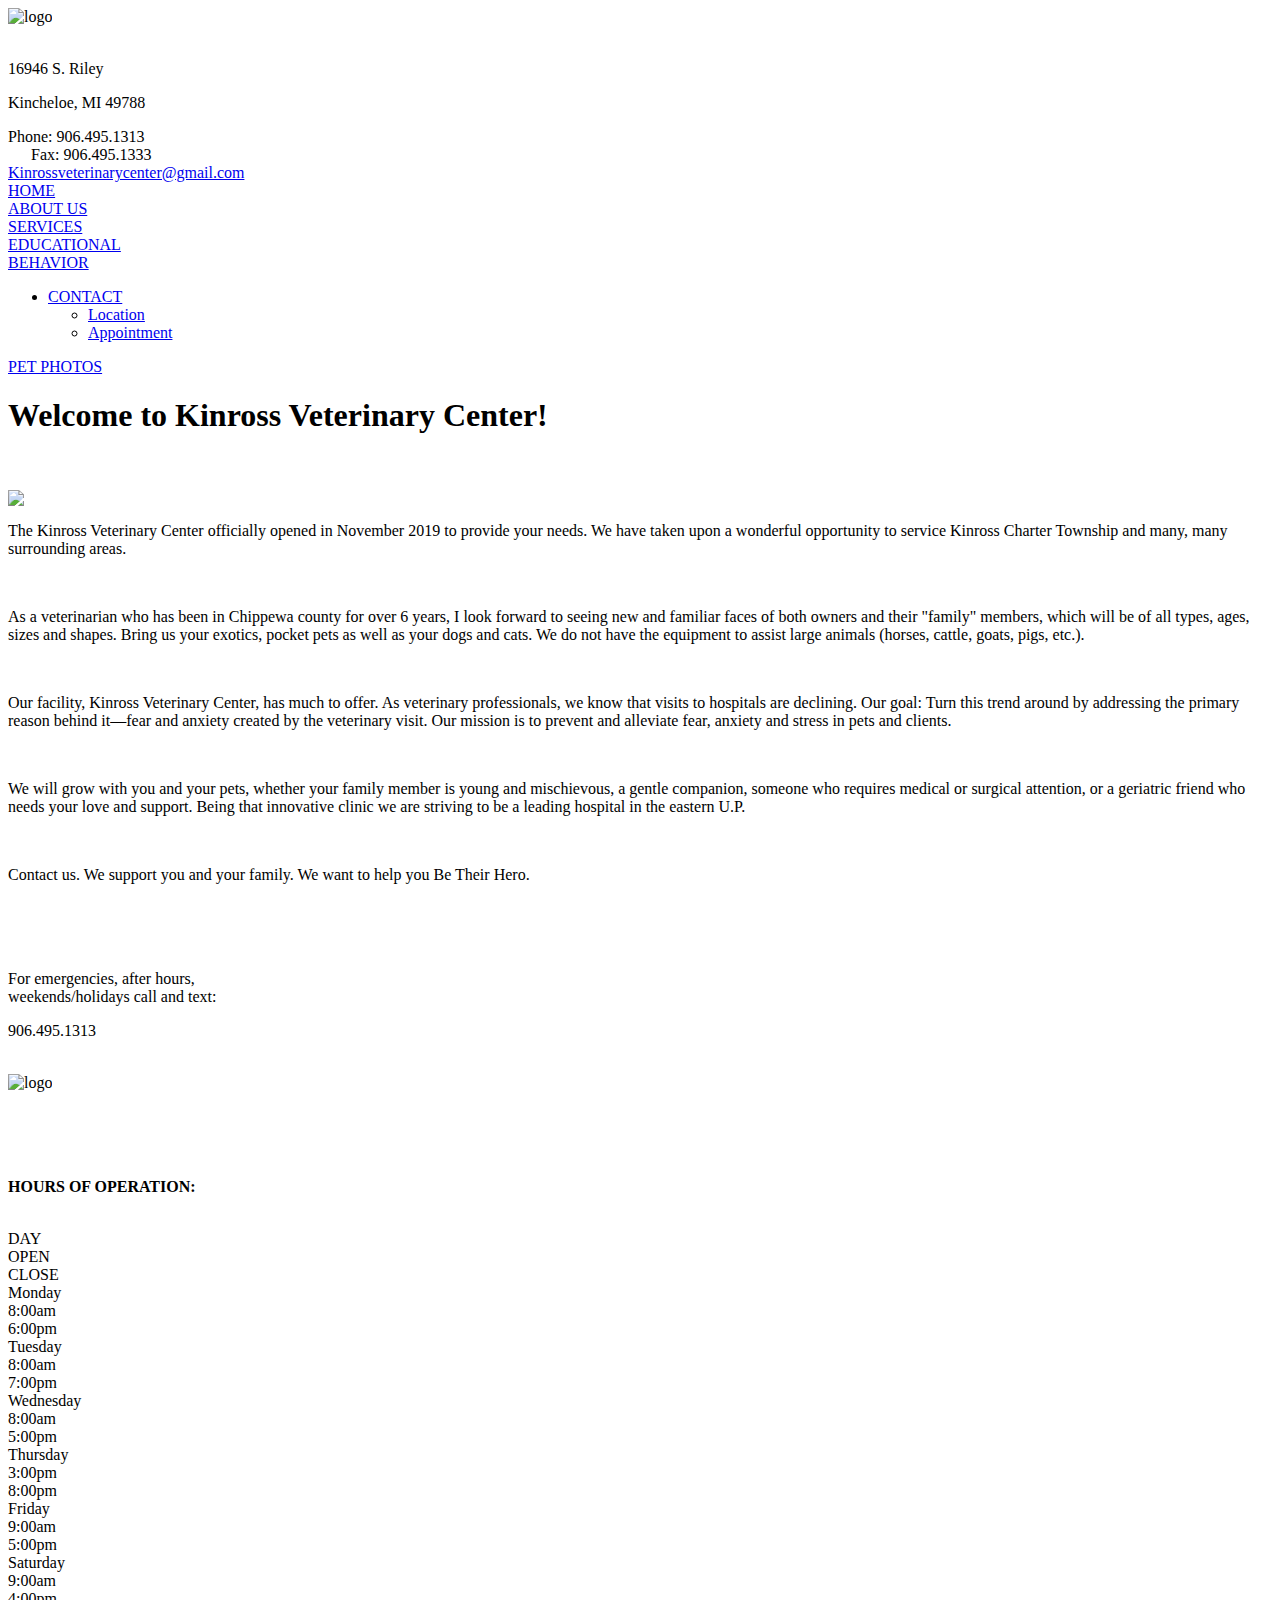
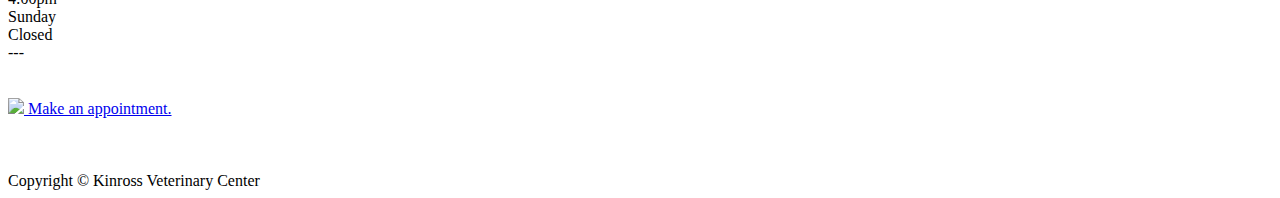
==== index.html @ 534ea6b4 "Add files via upload" ====
<!DOCTYPE html PUBLIC "-//W3C//DTD XHTML 1.0 Transitional//EN" "http://www.w3.org/TR/xhtml1/DTD/xhtml1-transitional.dtd">
<html xmlns="http://www.w3.org/1999/xhtml">
<head>
<meta name="keywords" content="veterinary, clinic, pets, dog, cat, Kinross Veterinary Center, Kincheloe, Michigan, Valerie Chadwick">
<meta http-equiv="Content-Type" content="text/html; charset=utf-8" />
<title>Kinross Veterinary Center</title>

<meta name="viewport" content="width=device-width, initial-scale=1.0">



<link href="assets/css/kinrossstyle5.css" rel="stylesheet" type="text/css">
<script src="SpryAssets/SpryMenuBar.js" type="text/javascript"></script>
<link href="SpryAssets/SpryMenuBarHorizontal6.css" rel="stylesheet" type="text/css" />
<link href="assets/css/coupon2.css" rel="stylesheet" type="text/css">
</head>


<body>

<div class="headcont">
	<div class="maincol"><div class="banner"><img src="assets/gfx/logo.jpg" alt="logo" class="banner" /></div><br>
	</div>
	<div class="rightcol">
    	<div class="rightcolcontact">
      <p class="address">16946 S. Riley</p>
	  <p class="address">Kincheloe, MI 49788</p>
	  Phone:  906.495.1313<br />
<img src="assets/gfx/spacer.png" style="width:23px; height:5px" />Fax: 906.495.1333<br />
<a href="mailto:Kinrossveterinarycenter@gmail.com" class="email">Kinrossveterinarycenter@gmail.com</a><br />
		</div>
	</div>
</div>

<!--------------MENU------------------------>

<div class="menubar">
  <div class='menucont'>
      <div class='menuitemactive'><a href='index.html' class="menu">HOME</a></div>
      <div class='menuitem'><a href='aboutus.html' class="menu">ABOUT US</a></div>
      <div class='menuitem'><a href='services.html' class="menu">SERVICES</a></div>
      <div class='menuitem'><a href='educational.html' class="menu"><span style="letter-spacing: 0px">EDUCATIONAL</span></a></div>
      <div class='menuitem'><a href='behavior.html' class="menu">BEHAVIOR</a></div>
        <div class="menuitemspry">
      <ul id="MenuBar1" class="MenuBarHorizontal">
        <li><a class="MenuBarItemSubmenu" href="contact.html">CONTACT</a>
          <ul>
            <li><a href="contact.html">Location</a></li>
            <li><a href="appointment.html">Appointment</a></li>
          </ul>
        </li>
      </ul>
  </div>
  <div class='menuitem'><a href='petphotos.html' class="menu">PET PHOTOS</a></div>
      <!--<div class='menuitem'><a href='donate.html' class="menu">DONATE</a></div>-->
      </div>
</div>
<div class="clear"></div>

<!-------------------BODY-------------------------->

<div class="bodycont">
	<div class="maincol">
    	<div class="maincontent">
    
    	<h1>Welcome to Kinross Veterinary Center!</h1>
    	<p>&nbsp;</p>
    	<img src="assets/gfx/pagephotos/img8_clerance.jpg" class="pageimage" />
                <p class="main">The Kinross Veterinary Center officially opened in November 2019 to provide your needs.  We have taken upon a wonderful opportunity to service Kinross Charter Township and many, many surrounding areas.</p>
      <p class="main">&nbsp;</p>

		<p class="main">As a veterinarian who has been in Chippewa county for over 6 years, I look forward to seeing new and familiar faces of both owners and their "family" members, which will be of all types, ages, sizes and shapes.  Bring us your exotics, pocket pets as well as your dogs and cats.  We do not have the equipment to assist large animals (horses, cattle, goats, pigs, etc.).</p>
		<p class="main">&nbsp;</p>
      <p class="main">Our facility, Kinross Veterinary Center, has much to offer. As veterinary professionals, we know that visits to  hospitals are declining. Our goal: Turn this trend around by addressing the primary reason behind it—fear and anxiety created by the veterinary visit.  Our mission is to prevent and alleviate fear, anxiety and stress in pets and clients.</p>
      <p class="main">&nbsp;</p>
      <p class="main">We will grow with you and your pets, whether your family member is young and mischievous, a gentle companion, someone who requires medical or surgical attention, or a geriatric friend who needs your love and support.  Being that innovative clinic we are striving to be a leading hospital in the eastern U.P. </p>
      <p class="main">&nbsp;</p>
      <p class="main">Contact us.  We support you and your family.  We want to help you Be Their Hero.</p>
        
    	</div>
                <br />
                <br />
		<div class="mainspacer">
                <br />
		</div>

        <div class="eminfo">
          	<p class="em">For emergencies, after hours, <br />
            weekends/holidays call and text:</p> 
            <p class="emphone">906.495.1313</p> <br />

            <img src="assets/gfx/logo2.jpg" alt="logo" class="logo2" /></p>
        </div>
		<div class="mainspacer">
        	<br />


		</div>
 </div>
    <!-------------------BODY RIGHT COLUMN-------------------------->
	<div class="rightcol">
		<div class="mainspacer">
                <br />
                <br />
		</div>
    	<div class="hours">
        <p style="font-weight:bold;">HOURS OF OPERATION:</p> 
        <br />
		  <div class="hourhead1">DAY</div>
          <div class="hourhead2">OPEN</div>
          <div class="hourhead2">CLOSE</div>
            
          <div class="hourbod1">Monday</div>
          <div class="hourbod2">8:00am</div>
          <div class="hourbod2">6:00pm</div>
          
          <div class="hourbod1">Tuesday</div>
          <div class="hourbod2">8:00am</div>
          <div class="hourbod2">7:00pm</div>
          
          <div class="hourbod1">Wednesday</div>
          <div class="hourbod2">8:00am</div>
          <div class="hourbod2">5:00pm</div>
          
          <div class="hourbod1">Thursday</div>
          <div class="hourbod2">3:00pm</div>
          <div class="hourbod2">8:00pm</div>
          
          <div class="hourbod1">Friday</div>
          <div class="hourbod2">9:00am</div>
          <div class="hourbod2">5:00pm</div>
          
          <div class="hourbod1">Saturday</div>
          <div class="hourbod2">9:00am</div>
          <div class="hourbod2">4:00pm</div>
          
          <div class="hourbod1">Sunday</div>
          <div class="hourbod3">Closed</div>
          <div class="hourbod3">---</div>

          
    	</div>
        <br /><br />

<div class="hours">
        	<a href="appointment.html"><img src="assets/gfx/calendaricon.png" /> Make an appointment.</a>
        </div>
        
      <div class="mainspacer">    
        <br />
        <!---
</div><br />
<div class="coupbg">

<div class=couponhead><!- - - - Change heading below - - - ->

Heartworm Season Sale!

</div>
<br />
<span class="coup"><!- - - - CHANGE BODY COPY BELOW - - - ->

Call by 4/21 to schedule an appt. on or before 5/5 to receive 


</span>

<span class="couppercent"><!- - - - CHANGE PERCENT INFO BELOW - - - ->

10%

</span>
<span class="couppercent2">

OFF 

</span>
<br />
<span class="coup"><!- - - - CHANGE BODY COPY BELOW - - - ->


K9 heartworm testing and/or 10% off cat wellness exam. Each will receive 1st dose of heartworm preventative free.

</span>
    <br /><br/>
    <img src="assets/gfx/couponlogo.jpg" alt="logo" class="logo2" />
    	</div>
        
        ----------->
<div class="mainspacer">    
      <br /><br />
</div>
	</div>
</div>
<!------------------FOOTER------------------------->
    <div class='foot'>
		Copyright © Kinross Veterinary Center
    </div>
<script type="text/javascript">
var MenuBar1 = new Spry.Widget.MenuBar("MenuBar1", {imgDown:"SpryAssets/SpryMenuBarDownHover.gif", imgRight:"SpryAssets/SpryMenuBarRightHover.gif"});
    </script>
</body>
</html>
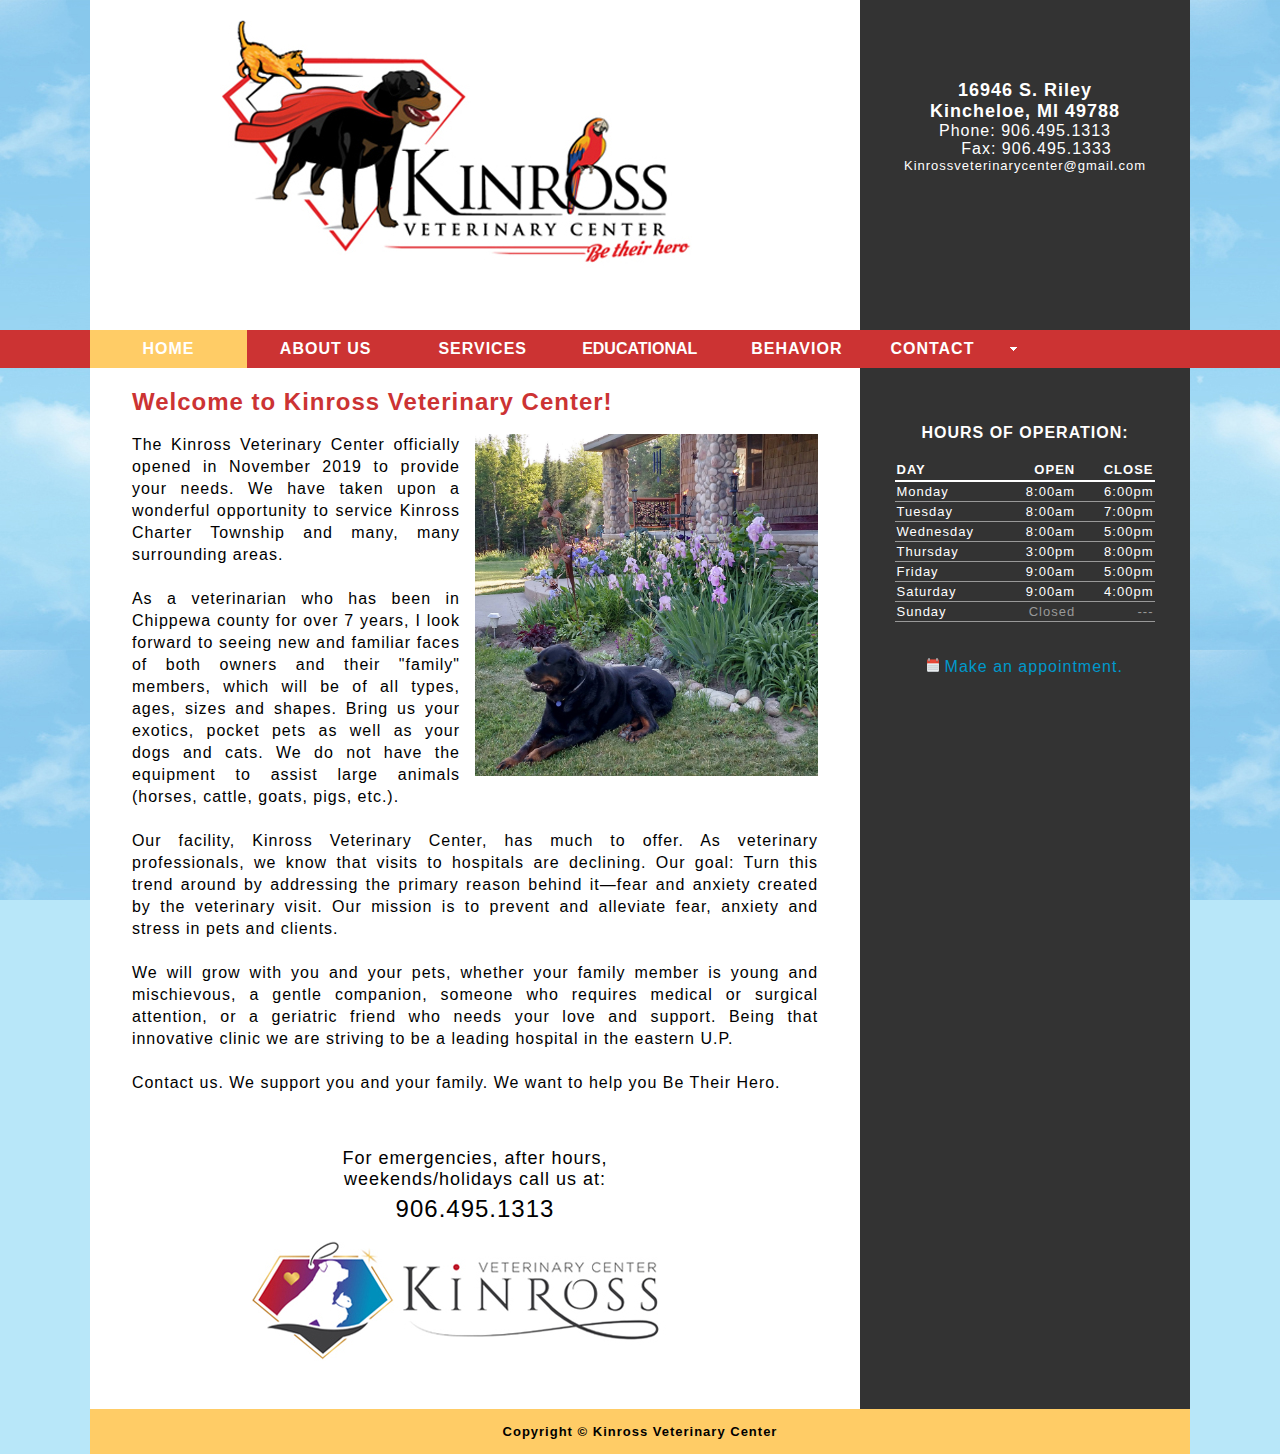
==== commit 8962a40c: "Add files via upload" ====
--- a/index.html
+++ b/index.html
@@ -51,7 +51,7 @@
         </li>
       </ul>
   </div>
-  <div class='menuitem'><a href='petphotos.html' class="menu">PET PHOTOS</a></div>
+
       <!--<div class='menuitem'><a href='donate.html' class="menu">DONATE</a></div>-->
       </div>
 </div>
@@ -65,11 +65,11 @@
     
     	<h1>Welcome to Kinross Veterinary Center!</h1>
     	<p>&nbsp;</p>
-    	<img src="assets/gfx/pagephotos/img8_clerance.jpg" class="pageimage" />
+    	<img src="assets\gfx\gallery\img004.png" class="pageimage" />
                 <p class="main">The Kinross Veterinary Center officially opened in November 2019 to provide your needs.  We have taken upon a wonderful opportunity to service Kinross Charter Township and many, many surrounding areas.</p>
       <p class="main">&nbsp;</p>
 
-		<p class="main">As a veterinarian who has been in Chippewa county for over 6 years, I look forward to seeing new and familiar faces of both owners and their "family" members, which will be of all types, ages, sizes and shapes.  Bring us your exotics, pocket pets as well as your dogs and cats.  We do not have the equipment to assist large animals (horses, cattle, goats, pigs, etc.).</p>
+		<p class="main">As a veterinarian who has been in Chippewa county for over 7 years, I look forward to seeing new and familiar faces of both owners and their "family" members, which will be of all types, ages, sizes and shapes.  Bring us your exotics, pocket pets as well as your dogs and cats.  We do not have the equipment to assist large animals (horses, cattle, goats, pigs, etc.).</p>
 		<p class="main">&nbsp;</p>
       <p class="main">Our facility, Kinross Veterinary Center, has much to offer. As veterinary professionals, we know that visits to  hospitals are declining. Our goal: Turn this trend around by addressing the primary reason behind it—fear and anxiety created by the veterinary visit.  Our mission is to prevent and alleviate fear, anxiety and stress in pets and clients.</p>
       <p class="main">&nbsp;</p>
@@ -86,7 +86,7 @@
 
         <div class="eminfo">
           	<p class="em">For emergencies, after hours, <br />
-            weekends/holidays call and text:</p> 
+            weekends/holidays call us at:</p> 
             <p class="emphone">906.495.1313</p> <br />
 
             <img src="assets/gfx/logo2.jpg" alt="logo" class="logo2" /></p>
--- a/assets/css/kinrossstyle5.css
+++ b/assets/css/kinrossstyle5.css
@@ -0,0 +1,404 @@
+@charset "UTF-8";
+
+* {
+  margin: 0;
+  padding: 0;
+}
+
+ .text {
+-moz-box-sizing:border-box;
+-webkit-box-sizing:border-box;
+box-sizing:border-box;
+}
+
+.mapcenter {
+	min-width: 340px;
+	width: 90%;
+	margin-left: auto;
+	margin-right: auto;
+	}
+
+body {
+	letter-spacing: 1px;
+	background-position: static;
+	background-attachment: fixed;
+	background-image: url('../gfx/bg2.jpg');
+	background-color:#b8e7f9;
+	background-repeat: repeat;
+	margin: 0px;
+	padding: 0px;
+	font-family: Arial, Helvetica, sans-serif;
+	color: #000000;
+	font-weight: normal;
+}
+
+img {
+	border: 0px;
+	}
+
+div.clear {
+	clear: both;	
+}
+
+
+* {
+  box-sizing: border-box;
+}
+/*HEADER----------------------------------------*/
+.headcont {
+	position: relative;
+	height: 330px;
+	width:80%;
+	max-width: 1100px;
+	min-width: 1100px;
+	margin-left: auto;
+	margin-right: auto;
+	background-color: #333333;
+}
+
+.maincol {
+	background-color:#ffffff;
+	padding:20px;
+	float:left;
+	width:70%;
+	min-height:100%;
+}
+.rightcol {
+	min-height:100%;
+	background-color:#333333;
+	padding:20px;
+	float:left;
+	width:30%;
+	color: #ffffff;
+}
+.rightcolcontact {
+	margin-top: 40px;
+	padding:20px;
+	float:left;
+	width:100%;
+	color: #ffffff;
+	text-align: center;
+	}
+div.banner{
+	display:block;
+	position:relative;
+	width: 70%;
+	height: auto;
+	margin-left: auto;
+	margin-right: auto;
+
+}
+img.banner {
+	display: block;
+	max-width: 100%; 
+	height: auto; 
+}
+.centerff {
+	margin-top: 40px;
+	width: 175px;
+	margin-right: auto;
+	margin-left: auto;
+	}
+
+p.address {
+	font-size: large;
+	font-weight: bold;
+	letter-spacing: 1px;
+}
+
+/*LINKS-----------------------------------*/
+
+a:link {
+    color: #0099cc;
+	text-decoration: none;
+}
+
+
+a:visited {
+    color: #0099cc;
+	text-decoration: none;
+}
+
+
+a:hover {
+    color: #33ccff;
+	text-decoration: none;
+}
+
+
+a:active {
+    color: #0099cc;
+	text-decoration: none;
+}
+
+a.email:link {
+    color: #ffffff;
+	text-decoration: none;
+	font-size: small;
+}
+
+
+a.email:visited {
+    color: #ffffff;
+	text-decoration: none;
+}
+
+
+a.email:hover {
+    color: #33ccff;
+	text-decoration: none;
+}
+
+
+a.email:active {
+    color: #ffffff;
+	text-decoration: none;
+}
+
+
+
+/*BODY----------------------------------------*/
+.bodycont {
+	height: 25%;
+	width:80%;
+	max-width: 1100px;
+	min-width: 1100px;
+	margin-left: auto;
+	margin-right: auto;
+	background-color: #333333;
+	overflow: auto;
+}
+
+.maincontent {
+	width: 94%;
+	margin-left: auto;
+	margin-right: auto;
+	
+}
+.eminfo {
+	margin-left: auto;
+	margin-right: auto;
+	text-align:center;
+}
+.logo2 {
+
+	max-width: 450px;
+	display: inline;
+}
+.pageimage {
+	display: block;
+	float: right;
+	width: 50%;
+	margin-left: 15px;
+	}
+.pageimage2 {
+	display: block;
+	float: left;
+	width: 50%;
+	margin-right: 15px;
+	}
+bio {
+	overflow: auto;
+	}
+.bioimage {
+	display: block;
+	float: left;
+	width: 50%;
+	margin-right: 15px;
+	}
+.donate {
+	display: inline;	
+}
+.galleryimage {
+	width: 20%;
+	height: auto;	
+}
+.hours {
+	overflow: auto;
+	width: 90%;
+	margin-left: auto;
+	margin-right: auto;
+	text-align: center;
+	}
+.hourhead1 {
+	padding: 2px;
+	border-style: solid;
+	border-bottom-width: 2px;
+	border-right-width: 0px;
+	border-left-width: 0px;
+	border-top-width: 0px;
+	border-color: #ffffff;
+	float: left;
+	width: 40%;
+	text-align: left;
+	font-weight: bold;
+	font-size: small;
+	height: 22px;
+	}
+.hourhead2 {
+	padding: 2px;
+	border-style: solid;
+	border-bottom-width: 2px;
+	border-right-width: 0px;
+	border-left-width: 0px;
+	border-top-width: 0px;
+	border-color: #ffffff;
+	float: left;
+	width: 30%;
+	text-align: right;
+	font-weight: bold;
+	font-size: small;
+	height: 22px;
+	}
+.hourbod1 {
+	padding: 2px;
+	border-style: solid;
+	border-bottom-width: 1px;
+	border-right-width: 0px;
+	border-left-width: 0px;
+	border-top-width: 0px;
+	border-color: #999;
+	float: left;
+	width: 40%;
+	text-align: left;
+	font-size: small;
+	height: 20px;
+	}
+.hourbod2 {
+	padding: 2px;
+	border-style: solid;
+	border-bottom-width: 1px;
+	border-right-width: 0px;
+	border-left-width: 0px;
+	border-top-width: 0px;
+	border-color: #999;
+	float: left;
+	width: 30%;
+	text-align: right;
+	font-size: small;
+	height: 20px;
+	}
+.hourbod3 {
+	padding: 2px;
+	border-style: solid;
+	border-bottom-width: 1px;
+	border-right-width: 0px;
+	border-left-width: 0px;
+	border-top-width: 0px;
+	border-color: #999;
+	float: left;
+	width: 30%;
+	text-align: right;
+	color: #999;
+	font-size: small;
+	height: 20px;
+	}
+nl {
+	width: 50px;
+	overflow: auto;
+
+}
+/*BODY text----------------------------------------*/
+
+h1 {
+	color: #cc3333;
+	font-size: x-large;
+}
+
+h2 {
+	color: #000000;
+	font-size: large;
+	font-weight: bold;
+}
+
+h3 {
+	color: #ffffff;
+	font-size: medium;
+}
+
+p.main{
+	font-size: medium;
+	text-align: justify;
+	line-height: 22px;
+	letter-spacing: 1px;
+}
+
+p.sb{
+	color: #ffffff;
+	font-size: medium;
+	text-align: justify;
+	line-height: 18px;
+	letter-spacing: 0px;
+}
+
+p.em {
+	font-size: large;
+	line-heigh: 22px;
+	letter-spacing: 1px;
+	margin-bottom: 5px;
+}
+
+p.emphone {
+	font-size: x-large;
+	}
+
+/*foot----------------------------------------*/
+
+.foot {
+	text-align:center;
+	padding:15px;
+	width: 100%;
+	float:left;	
+	background-color:#ffcc66;
+	min-width: 1100px;
+	font-size: small;
+	font-weight: bold;
+	}
+
+
+
+/*-------------------------RESIZE MEDIA QUERY*/
+
+/*Use a media query to add a break point at 800px:*/
+@media (max-width:800px) {
+	.headcont, .maincol, .rightcol, .bodycont, .foot, .menubar {
+		width:100%;
+		min-width: 350px;
+	  }
+	  .newsletter, .maincontent {
+		width: 95%;  
+	  }
+	  .maincol, .rightcol {
+		padding-left: 0px;  
+		padding-right: 0px;
+	  }
+	.headcont{
+		height: auto;
+	}
+	
+	.rightcolcontact {
+		margin:0px;	
+		padding: 0px;
+	}
+	.centerff {
+		margin-top: 15px;
+	}
+	.mainspacer {
+		height: 0px;
+		width: 0px;
+		overflow: hidden;	
+	}
+	.logo2 {
+		width: 70%;	
+	}
+}
+
+@media (max-width:550px) {
+	.pageimage, .pageimage2, .bioimage {
+		width:100%;
+		margin-bottom: 10px;
+		margin-left: auto;
+		margin-right: auto;
+	  }
+
+}
--- a/SpryAssets/SpryMenuBarHorizontal6.css
+++ b/SpryAssets/SpryMenuBarHorizontal6.css
@@ -0,0 +1,358 @@
+@charset "UTF-8";
+
+/* SpryMenuBarHorizontal.css - version 0.6 - Spry Pre-Release 1.6.1 */
+
+/* Copyright (c) 2006. Adobe Systems Incorporated. All rights reserved. */
+
+/*******************************************************************************
+
+ LAYOUT INFORMATION: describes box model, positioning, z-order
+
+ *******************************************************************************/
+
+/*MENU----------------------------------------*/
+.menubar {
+	font-weight: bold;
+	float: left;
+	width:100%;
+	background-color:#cc3333;
+	
+}
+.menucont {
+	background-color:#cc3333;
+	width:80%;
+	max-width: 1100px;
+	min-width: 1100px;
+	margin-left: auto;
+	margin-right: auto;
+}
+.menuitem {
+	margin: 0px;
+	padding:10px;
+	width: 14.28%;
+	float:left;
+	text-align:center;
+	}
+.menuitemactive {
+	text-align:center;
+	padding:10px;
+	width: 14.28%;
+	float:left;	
+	background-color:#ffcc66;
+}
+.menuitemspry {
+	margin: 0px;
+	padding:0px;
+	width: 14.28%;
+	float:left;
+	text-align:center;
+}
+.menuitemactivehidden {
+	position: absolute;
+	left: -100px;
+    top: -150px;
+	width: 0px;
+	overflow: hidden;
+}
+a.menu:link {
+    color: #ffffff;
+	text-decoration: none;
+}
+
+a.menu:visited {
+    color: #ffffff;
+	text-decoration: none;
+}
+
+
+a.menu:hover {
+    color: #ffcc66;
+	text-decoration: none;
+}
+
+
+a.menu:active {
+    color: #ffffff;
+	text-decoration: none;
+}
+
+/* The outermost container of the Menu Bar, an auto width box with no margin or padding */
+ul.MenuBarHorizontal
+{
+	margin: 0;
+	padding: 0;
+	list-style-type: none;
+	font-size: medium;
+	cursor: default;
+	width: auto;
+}
+ul.MenuBarHorizontal2
+{
+	margin: 0;
+	padding: 0;
+	list-style-type: none;
+	font-size: medium;
+	cursor: default;
+	width: auto;
+}
+/* Set the active Menu Bar with this class, currently setting z-index to accomodate IE rendering bug: http://therealcrisp.xs4all.nl/meuk/IE-zindexbug.html */
+ul.MenuBarActive
+{
+	z-index: 1000;
+}
+/* Menu item containers, position children relative to this container and are a fixed width */
+ul.MenuBarHorizontal li, ul.MenuBarHorizontal2 li
+{
+	margin: 10;
+	padding: 10;
+	list-style-type: none;
+	font-size: 100%;
+	position: relative;
+	text-align: left;
+	cursor: pointer;
+	width: 100%;
+	float: left;
+
+}
+/* Submenus should appear below their parent (top: 0) with a higher z-index, but they are initially off the left side of the screen (-1000em) */
+ul.MenuBarHorizontal ul, ul.MenuBarHorizontal2 ul
+{
+	margin: 0;
+	padding: 0;
+	list-style-type: none;
+	font-size: 100%;
+	z-index: 1020;
+	cursor: default;
+	width: 100%;
+	position: absolute;
+	left: -1000em;
+}
+/* Submenu that is showing with class designation MenuBarSubmenuVisible, we set left to auto so it comes onto the screen below its parent menu item */
+ul.MenuBarHorizontal ul.MenuBarSubmenuVisible, ul.MenuBarHorizontal2 ul.MenuBarSubmenuVisible
+{
+	left: auto;
+}
+/* Menu item containers are same fixed width as parent */
+ul.MenuBarHorizontal ul li, ul.MenuBarHorizontal2 ul li
+{
+	width: 100%;
+}
+/* Submenus should appear slightly overlapping to the right (95%) and up (-5%) */
+ul.MenuBarHorizontal ul ul, ul.MenuBarHorizontal2 ul ul
+{
+	position: absolute;
+	margin: -5% 0 0 95%;
+}
+/* Submenu that is showing with class designation MenuBarSubmenuVisible, we set left to 0 so it comes onto the screen */
+ul.MenuBarHorizontal ul.MenuBarSubmenuVisible ul.MenuBarSubmenuVisible, ul.MenuBarHorizontal2 ul.MenuBarSubmenuVisible ul.MenuBarSubmenuVisible
+{
+	left: auto;
+	top: 0;
+}
+
+
+/*******************************************************************************
+
+ DESIGN INFORMATION: describes color scheme, borders, fonts
+
+ *******************************************************************************/
+
+/* Submenu containers have borders on all sides */
+ul.MenuBarHorizontal ul, ul.MenuBarHorizontal2 ul
+{
+	border: 1px solid #C33;
+}
+/* Menu items are a light gray block with padding and no text decoration */
+ul.MenuBarHorizontal a, ul.MenuBarHorizontal2 a
+{
+	display: block;
+	cursor: pointer;
+	background-color: #C33;
+	padding: 10px 15px;
+	color: #ffffff;
+	text-decoration: none;
+}
+ul.MenuBarHorizontal a.contact1, ul.MenuBarHorizontal2 a.contact1
+{
+	display: block;
+	cursor: pointer;
+	background-color: #ffcc66;
+	padding: 10px 15px;
+	color: #333333;
+	text-decoration: none;
+}
+/* Menu items that have mouse over or focus have a blue background and white text */
+ul.MenuBarHorizontal a:hover, ul.MenuBarHorizontal a:focus, ul.MenuBarHorizontal2 a:hover, ul.MenuBarHorizontal2 a:focus
+{
+	background-color: #C33;
+	color: #ffcc66;
+}
+/* Menu items that are open with submenus are set to MenuBarItemHover with a blue background and white text */
+ul.MenuBarHorizontal a.MenuBarItemHover, ul.MenuBarHorizontal a.MenuBarItemSubmenuHover, ul.MenuBarHorizontal a.MenuBarSubmenuVisible, ul.MenuBarHorizontal2 a.MenuBarItemHover, ul.MenuBarHorizontal2 a.MenuBarItemSubmenuHover, ul.MenuBarHorizontal2 a.MenuBarSubmenuVisible
+{
+	background-color: #C33;
+	color: #ffcc66;
+}
+
+/*******************************************************************************
+
+ SUBMENU INDICATION: styles if there is a submenu under a given menu item
+
+ *******************************************************************************/
+
+/* Menu items that have a submenu have the class designation MenuBarItemSubmenu and are set to use a background image positioned on the far left (95%) and centered vertically (50%) */
+ul.MenuBarHorizontal a.MenuBarItemSubmenu
+{
+	background-image: url(SpryMenuBarDown.gif);
+	background-repeat: no-repeat;
+	background-position: 90% 50%;
+}
+ul.MenuBarHorizontal2 a.MenuBarItemSubmenu
+{
+	background-image: url(SpryMenuBarDown2.gif);
+	background-repeat: no-repeat;
+	background-position: 90% 50%;
+}
+
+ul.MenuBarHorizontal ul a.MenuBarItemSubmenu, ul.MenuBarHorizontal2 ul a.MenuBarItemSubmenu
+{
+	background-image: url(SpryMenuBarRight.gif);
+	background-repeat: no-repeat;
+	background-position: 90% 50%;
+}
+
+
+ul.MenuBarHorizontal a.MenuBarItemSubmenuHover, ul.MenuBarHorizontal2 a.MenuBarItemSubmenuHover
+{
+	background-image: url(SpryMenuBarDownHover.gif);
+	background-repeat: no-repeat;
+	background-position: 90% 50%;
+}
+
+ul.MenuBarHorizontal ul a.MenuBarItemSubmenuHover, ul.MenuBarHorizontal2 ul a.MenuBarItemSubmenuHover5
+{
+	background-image: url(SpryMenuBarRightHover.gif);
+	background-repeat: no-repeat;
+	background-position: 80% 50%;
+}
+
+/*******************************************************************************
+
+ BROWSER HACKS: the hacks below should not be changed unless you are an expert
+
+ *******************************************************************************/
+
+/* HACK FOR IE: to make sure the sub menus show above form controls, we underlay each submenu with an iframe */
+ul.MenuBarHorizontal iframe, ul.MenuBarHorizontal2 iframe
+{
+	position: absolute;
+	z-index: 1010;
+	filter:alpha(opacity:0.1);
+}
+/* HACK FOR IE: to stabilize appearance of menu items; the slash in float is to keep IE 5.0 from parsing */
+@media screen, projection
+{
+	ul.MenuBarHorizontal li.MenuBarItemIE, ul.MenuBarHorizontal2 li.MenuBarItemIE
+	{
+		display: inline;
+		float: left;
+		background: #FFF;
+	}
+}
+
+
+
+@media (max-width:800px) {
+	.menucont {
+		width:100%;
+		min-width: 350px;
+	  }
+	.menuitem {
+		width: 33.3%;
+		outline: inset;
+		outline-width: 1px;
+		outline-color: #333333;
+		padding-left: 0px;
+		padding-right: 0px;
+	}
+	.menuitemactive {
+		position: absolute;
+		left: -100px;
+    	top: -150px;
+		width: 0px;
+		overflow: hidden;
+	}
+	.menuitemactivehidden {
+		position: relative;
+		width: 100%;
+		left: 0;
+		top: 0;
+		text-align:center;
+		padding:5px;
+		float:left;	
+		background-color:#ffcc66;
+		outline: inset;
+		outline-width: 1px;
+		outline-color: #333333;
+	}
+.menuitemspry {
+	width: 33.3%;
+	outline: inset;
+	outline-width: 1px;
+	outline-color: #333333;
+	padding-left: 0px;
+	padding-right: 0px;
+}
+ul.MenuBarHorizontal ul, ul.MenuBarHorizontal2 ul
+{
+	border: 1px solid #333333;
+}
+ul.MenuBarHorizontal a, ul.MenuBarHorizontal2 a
+{
+	padding: 10px 30%;
+}
+ul.MenuBarHorizontal a.contact1, ul.MenuBarHorizontal2 a.contact1
+{
+	padding: 10px 30%;
+}
+}
+@media (max-width:600px) {
+ul.MenuBarHorizontal a, ul.MenuBarHorizontal2 a
+{
+	padding: 10px 20%;
+}
+ul.MenuBarHorizontal a.contact1, ul.MenuBarHorizontal2 a.contact1
+{
+	padding: 10px 20%;
+}
+ul.MenuBarHorizontal a.MenuBarItemSubmenu
+{
+	background-position: 90% 50%;
+}
+ul.MenuBarHorizontal2 a.MenuBarItemSubmenu
+{
+	background-position: 90% 50%;
+}
+ul.MenuBarHorizontal a.MenuBarItemSubmenuHover, ul.MenuBarHorizontal2 a.MenuBarItemSubmenuHover
+{
+	background-position: 90% 50%;
+}
+}
+
+@media (max-width:400px) {
+ul.MenuBarHorizontal, ul.MenuBarHorizontal2, .menubar
+{
+
+	font-size: small;
+
+}
+ul.MenuBarHorizontal a, ul.MenuBarHorizontal2 a
+{
+	padding: 10px 10%;
+
+}
+ul.MenuBarHorizontal a.contact1, ul.MenuBarHorizontal2 a.contact1
+{
+	padding: 10px 10%;
+}
+}
--- a/assets/css/coupon2.css
+++ b/assets/css/coupon2.css
@@ -0,0 +1,42 @@
+
+div.coupbg {
+	padding: 4px;
+	color: black;
+	background-color: white;
+	font-family: "Arial Black", Gadget, sans-serif;
+	text-align: center;
+		overflow: auto;
+	width: 90%;
+	margin-left: auto;
+	margin-right: auto;
+	height: 300px;
+}
+.coupon {
+	overflow: auto;
+	width: 90%;
+	margin-left: auto;
+	margin-right: auto;
+	text-align: center;
+	}
+
+.couponhead {
+	padding: 4px;
+	color: white;
+	background-color: #cc0033;
+	}
+.coup {
+	font-family:Arial, Helvetica, sans-serif;
+	font-weight: bold;
+	}
+.couppercent {
+	padding: 0px;
+	font-size: 30px;
+	color: #cc0033;
+	font-weight: bolder;
+	}
+.couppercent2 {
+	padding: 0px;
+	font-size: 20px;
+	color: #cc0033;
+	font-weight: bolder;
+	}